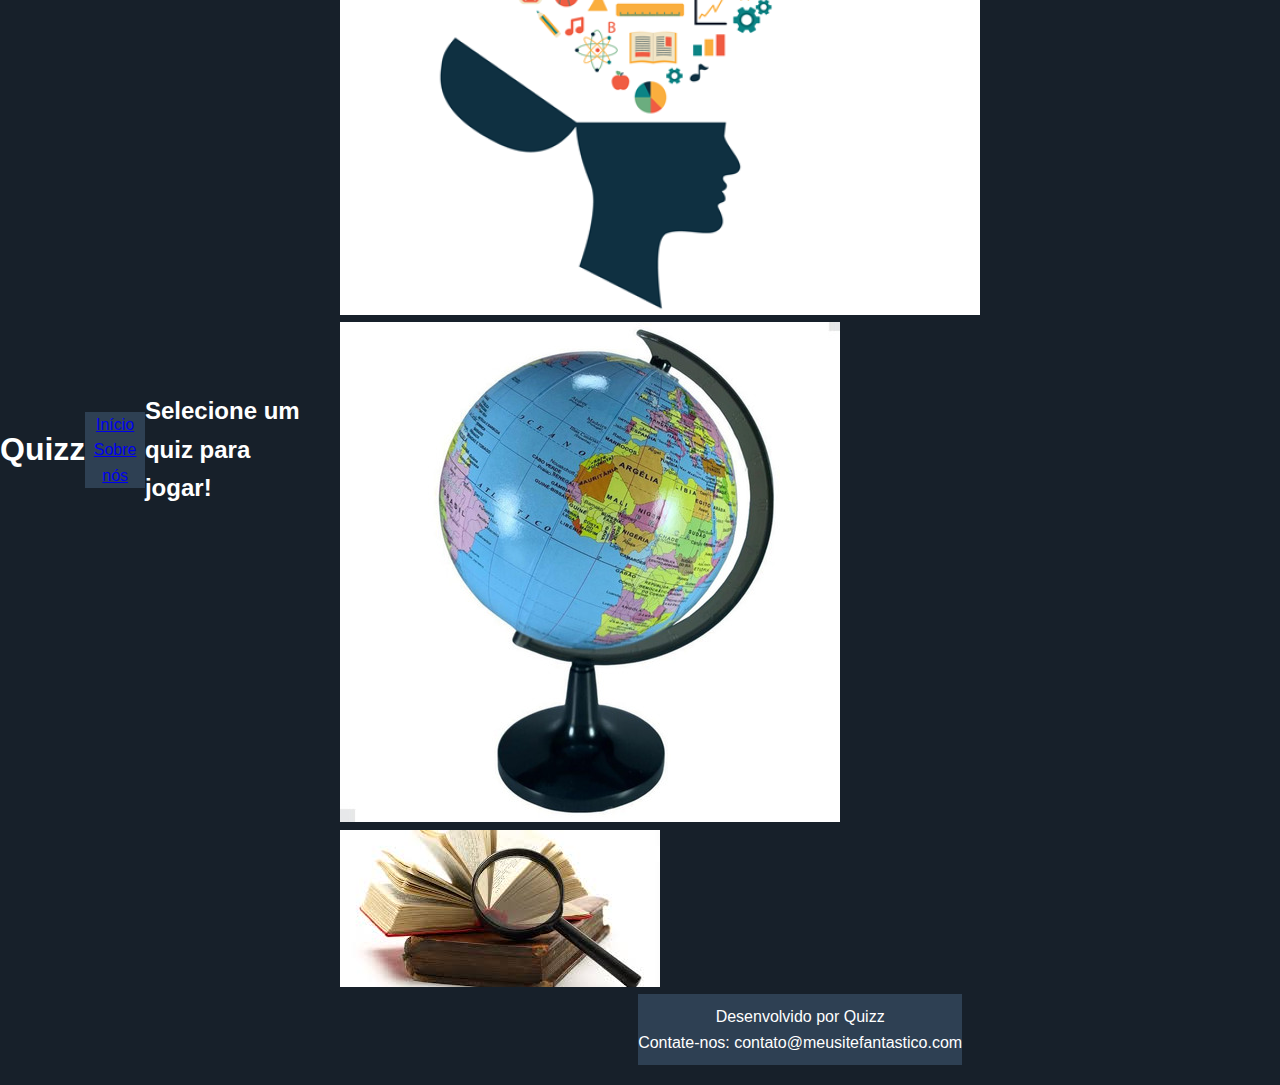
==== index.html @ 4ff0ed2c "." ====
<!DOCTYPE html>
<html lang="pt-br">
<head>
    <meta charset="UTF-8">
    <title>Início</title>
    <link rel="stylesheet" href="style.css">
</head>
<body class="body__index">
    <header class="header__index">
        <h1 class="h1__header__index">Quizz</h1>
    </header>
    <nav>
      <ul class="navBar__ul__index">
        <li class="navBar_li__index"><a href="index.html" class=".navBar__a__index">Início</a></li>
        <li class="navBar_li__index"><a href="/html/Sobre.html" class=".navBar__a__index">Sobre nós</a></li>
      </ul>
    </nav>
    <div class="title__index">
      <h2>Selecione um quiz para jogar!</h2>
    </div>
    <div class="quizzes-boxes">
        <div class="quiz__img">
            <a href="/html/conhecimentosgerais.html"><img src="/asets/conhecimentos gerais.webp" alt="Quiz 1">
            <div class="content">
              <h1><a href="/html/conhecimentosgerais.html">Conhecimentos gerais</a></h1>
            </div>
        </div>
        <div class="quiz__img">
            <img src="/asets/geo.jpg" alt="Quiz 2">
            <div class="content">
              <h1><a href="/html/geogragia.html">Geografia</a></h1>
            </div>
        </div>
        <div class="quiz__img">
            <img src="/asets/hist.png" alt="Quiz 3">
            <div class="content">
              <h1><a href="/html/historia.html">História</a></h1>
            </div>
        </div>
      
    <footer>
        <p>Desenvolvido por Quizz</p>
        <p>Contate-nos: <a href="mailto:contato@meusitefantastico.com">contato@meusitefantastico.com</a></p>
    </footer>
</body>
</html>
---- style.css ----
.body__index {
  font-family: Arial, sans-serif;
  line-height: 1.6;
  margin: 0;
  padding: 0;
  background-color: #17202A;
}

.header__index {
  background-color: #17202A;
  color: white;
  padding: 10px 0;
  text-align: center;
}

.h1__header__index {
  margin: 0;
}

.navBar__ul__index{
  list-style-type:none;
  background-color: #2E4053;
  padding:0px;
  margin: 0px;
  overflow: hidden;
   text-align: center;
}

.navBar__a__index{
  color: white;
  text-decoration: none;
  padding: 15px;
  display: block;
  text-align: center;
}

.navBar__a__index:hover{
  background-color: black;
  
}

.navBar_li__index{
  display: inline-block;
  
}

.title{
color: white;
text-align: center;
}

.secao{
color:white;
text-align: left;
}

.quizzes-boxes {
  display: flex;
  flex-wrap: wrap;
  justify-content: center;
  padding: 20px;
  background-color: #17202A;
}
.quiz{
background-color: white;
color: black; 
width: 550px;
height: 550px;
margin: 10px;
text-align: center;
border: 2px #17202A;
border-radius: 6px;
overflow: hidden;
position: relative;

}

.quiz__img{
width: 100%;
height: 100%;
object-fit: cover;
transition: opacity 0.6s;
}

.quiz__img:hover img{
opacity:0.3;
}

.content{
position: absolute;
top:50%;
left:50%;
transform: translate(-50%, -50%);
color:#17202A;
font-size:24px;
opacity: 0;
transition: opacity 0.6s;
}

.quiz:hover .content{
opacity:1;
}

footer {
background-color: #2E4053;
clear: both;
padding: 10px 0;
color: white;
text-align: center;
}
footer a{
text-decoration: none;
color: white;
}

*{
  padding: 0;
  margin:0;
  box-sizing: border-box;
}

button{
  cursor: pointer;
  
}
body{
  background-color: black ;
  color: white;
  height: 100vh;
  display: flex;
  justify-content: center;
  align-items: center;
  
}

.container{
  background-color: black;
  width: 90%;
  max-width: 800px;
  
  border: 2px solid white;
  border-radius: 6px;
  padding: 16px;
  
  display: flex;
  flex-direction: column;
  justify-content: center;
  align-items: center; 
}

.question-box{
  width: 100%;
  display: flex;
  flex-direction: column;
  justify-content: center;
  align-items: center;
  gap: 24px;
}

.question{
  font-size: 24px;
  font-weight: bold;
  text-align: center;
}

.answers-box{
  width: 100%;
  display: grid;
  grid-template-columns:1fr 1fr ;
  gap: 16px;
}

.next-question{
  margin-top: 32px;
}

.button{
  background-color: blue;
  color: white;
  font-size: 16px;
  font-weight: bold;
  border: 0;
  border-radius: 6px;
  height: 48px;
  padding: 0 32px;
}

.hide{
  display: none;
}
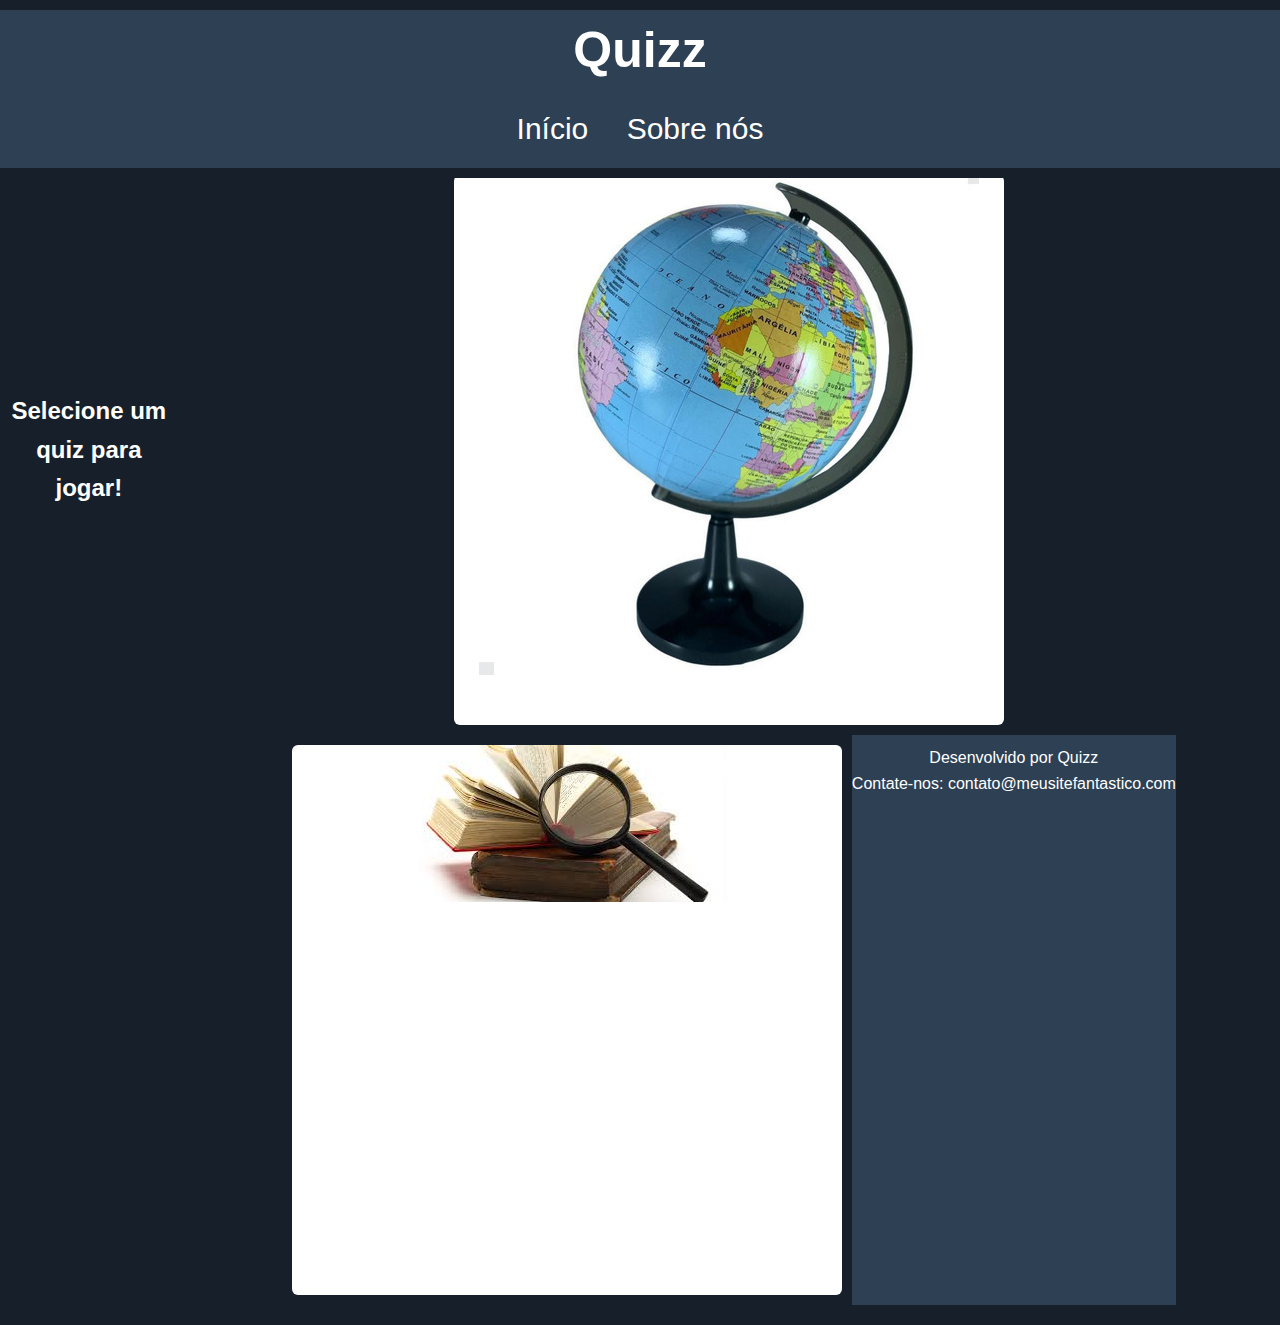
==== commit fa640d67: "." ====
--- a/index.html
+++ b/index.html
@@ -8,21 +8,22 @@
 <body class="body__index">
     <header class="header__index">
         <h1 class="h1__header__index">Quizz</h1>
+          <nav class="secao">
+            <ul class="navBar__ul__index">
+              <li class="navBar_li__index"><a href="index.html" class="navBar__a__index">Início</a></li>
+              <li class="navBar_li__index"><a href="/html/Sobre.html" class="navBar__a__index">Sobre nós</a></li>
+            </ul>
+          </nav>
     </header>
-    <nav>
-      <ul class="navBar__ul__index">
-        <li class="navBar_li__index"><a href="index.html" class=".navBar__a__index">Início</a></li>
-        <li class="navBar_li__index"><a href="/html/Sobre.html" class=".navBar__a__index">Sobre nós</a></li>
-      </ul>
-    </nav>
-    <div class="title__index">
-      <h2>Selecione um quiz para jogar!</h2>
+    
+    <div>
+      <h2 class="title__index">Selecione um quiz para jogar!</h2>
     </div>
     <div class="quizzes-boxes">
         <div class="quiz__img">
             <a href="/html/conhecimentosgerais.html"><img src="/asets/conhecimentos gerais.webp" alt="Quiz 1">
             <div class="content">
-              <h1><a href="/html/conhecimentosgerais.html">Conhecimentos gerais</a></h1>
+              <h1 class=".quiz__h1"><a href="/html/conhecimentosgerais.html">Conhecimentos gerais</a></h1>
             </div>
         </div>
         <div class="quiz__img">
--- a/style.css
+++ b/style.css
@@ -11,22 +11,34 @@
   color: white;
   padding: 10px 0;
   text-align: center;
+  width: 100%; 
+  position: fixed; 
+  top: 0; 
+  z-index: 1000; 
 }
 
 .h1__header__index {
+  text-align: left;
+  font-size: 50px;
+  list-style-type: none;
+  background-color: #2E4053;
+  padding: 0;
   margin: 0;
+  overflow: hidden;
+  text-align: center;
 }
 
-.navBar__ul__index{
-  list-style-type:none;
+.navBar__ul__index {
+  list-style-type: none;
   background-color: #2E4053;
-  padding:0px;
-  margin: 0px;
+  padding: 0;
+  margin: 0;
   overflow: hidden;
-   text-align: center;
+  text-align: center;
+  font-size: 30px;
 }
 
-.navBar__a__index{
+.navBar__a__index {
   color: white;
   text-decoration: none;
   padding: 15px;
@@ -34,17 +46,16 @@
   text-align: center;
 }
 
-.navBar__a__index:hover{
+.navBar__a__index:hover {
   background-color: black;
-  
 }
 
-.navBar_li__index{
+.navBar_li__index {
   display: inline-block;
-  
 }
 
-.title{
+
+.title__index{
 color: white;
 text-align: center;
 }
@@ -61,7 +72,8 @@
   padding: 20px;
   background-color: #17202A;
 }
-.quiz{
+
+.quiz__img{
 background-color: white;
 color: black; 
 width: 550px;
@@ -72,17 +84,11 @@
 border-radius: 6px;
 overflow: hidden;
 position: relative;
-
-}
-
-.quiz__img{
-width: 100%;
-height: 100%;
 object-fit: cover;
 transition: opacity 0.6s;
 }
 
-.quiz__img:hover img{
+.quiz__img:hover{
 opacity:0.3;
 }
 
@@ -97,7 +103,7 @@
 transition: opacity 0.6s;
 }
 
-.quiz:hover .content{
+.quiz__h1:hover .content{
 opacity:1;
 }
 
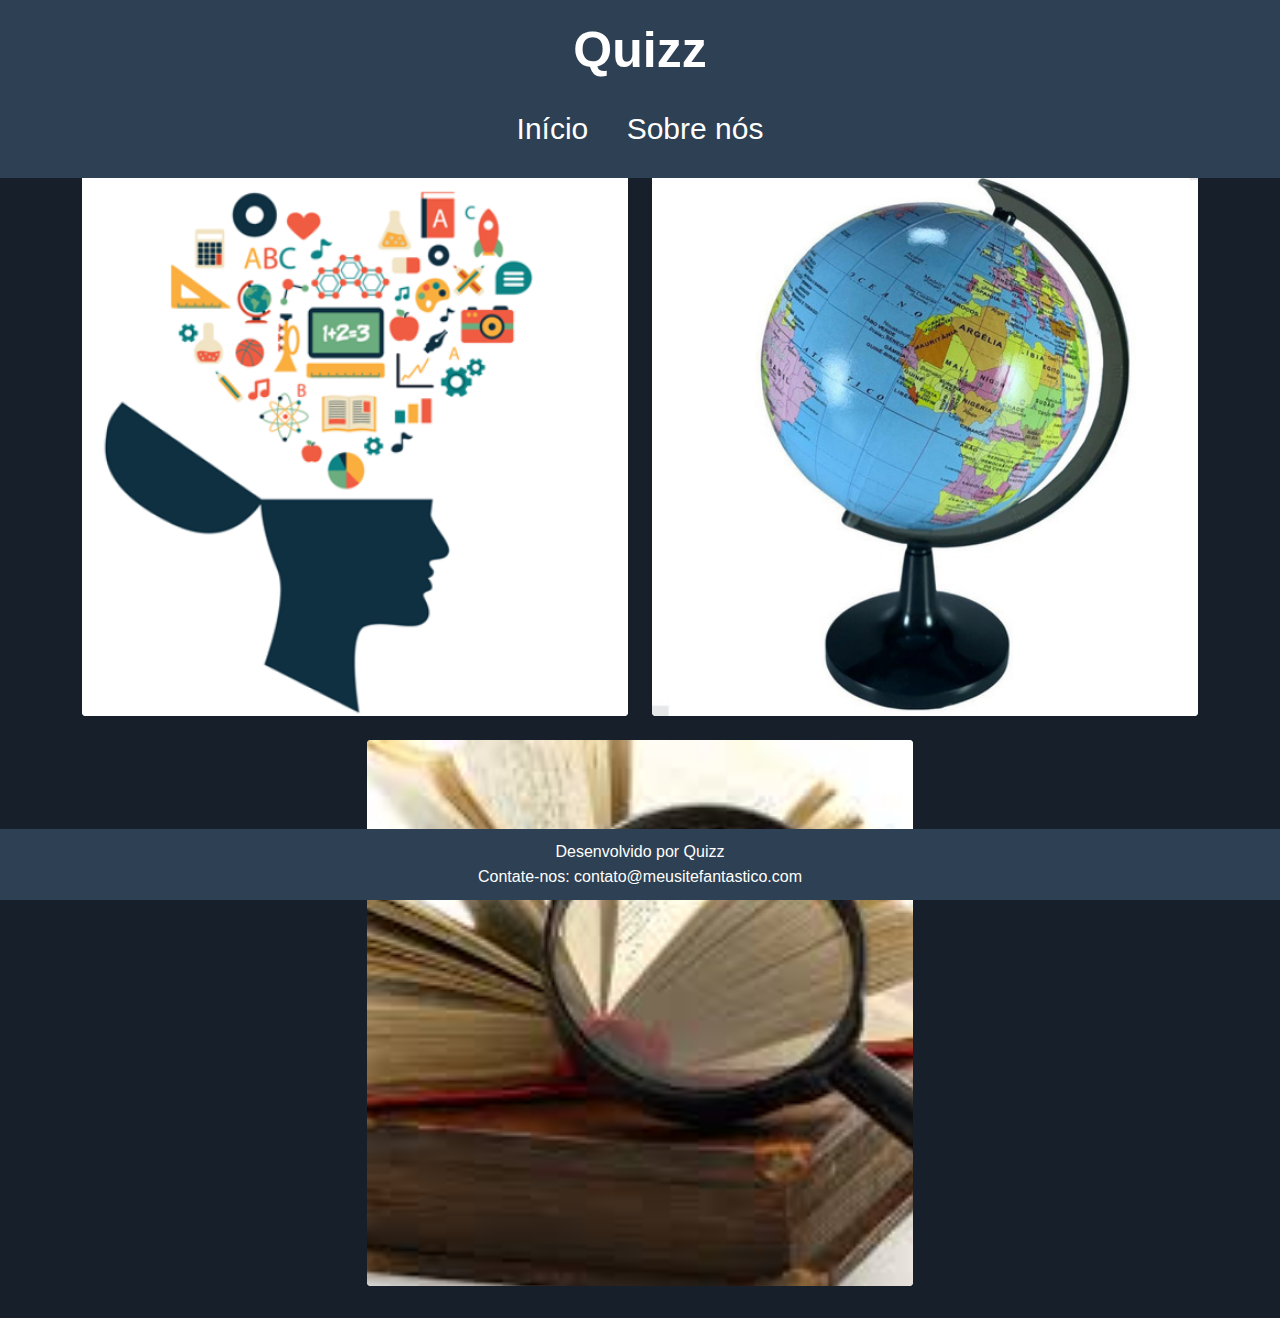
==== commit 35b0e189: "." ====
--- a/index.html
+++ b/index.html
@@ -8,40 +8,41 @@
 <body class="body__index">
     <header class="header__index">
         <h1 class="h1__header__index">Quizz</h1>
-          <nav class="secao">
+        <nav class="secao">
             <ul class="navBar__ul__index">
-              <li class="navBar_li__index"><a href="index.html" class="navBar__a__index">Início</a></li>
-              <li class="navBar_li__index"><a href="/html/Sobre.html" class="navBar__a__index">Sobre nós</a></li>
+                <li class="navBar_li__index"><a href="index.html" class="navBar__a__index">Início</a></li>
+                <li class="navBar_li__index"><a href="sobre.html" class="navBar__a__index">Sobre nós</a></li>
             </ul>
-          </nav>
+        </nav>
     </header>
-    
-    <div>
-      <h2 class="title__index">Selecione um quiz para jogar!</h2>
-    </div>
-    <div class="quizzes-boxes">
-        <div class="quiz__img">
-            <a href="/html/conhecimentosgerais.html"><img src="/asets/conhecimentos gerais.webp" alt="Quiz 1">
-            <div class="content">
-              <h1 class=".quiz__h1"><a href="/html/conhecimentosgerais.html">Conhecimentos gerais</a></h1>
+
+    <div class="main-content">
+        <h2 class="title__index">Selecione um quiz para jogar!</h2>
+        <div class="quizzes-boxes">
+            <div class="quiz__img">
+                <a href="conhecimentosgerais.html"><img src="asets/conhecimentos gerais.webp" alt="Quiz 1"></a>
+                <div class="content">
+                    <h1 class="quiz__h1"><a href="conhecimentosgerais.html">Conhecimentos gerais</a></h1>
+                </div>
+            </div>
+            <div class="quiz__img">
+                <a href="geografia.html"><img src="asets/geo.jpg" alt="Quiz 2"></a>
+                <div class="content">
+                    <h1><a href="geografia.html">Geografia</a></h1>
+                </div>
+            </div>
+            <div class="quiz__img">
+                <a href="historia.html"><img src="asets/hist.png" alt="Quiz 3"></a>
+                <div class="content">
+                    <h1><a href="historia.html">História</a></h1>
+                </div>
             </div>
         </div>
-        <div class="quiz__img">
-            <img src="/asets/geo.jpg" alt="Quiz 2">
-            <div class="content">
-              <h1><a href="/html/geogragia.html">Geografia</a></h1>
-            </div>
-        </div>
-        <div class="quiz__img">
-            <img src="/asets/hist.png" alt="Quiz 3">
-            <div class="content">
-              <h1><a href="/html/historia.html">História</a></h1>
-            </div>
-        </div>
-      
+    </div>
+
     <footer>
         <p>Desenvolvido por Quizz</p>
         <p>Contate-nos: <a href="mailto:contato@meusitefantastico.com">contato@meusitefantastico.com</a></p>
     </footer>
 </body>
-</html>+</html>
--- a/style.css
+++ b/style.css
@@ -1,41 +1,51 @@
-.body__index {
+* {
+  padding: 0;
+  margin: 0;
+  box-sizing: border-box;
+}
+
+body {
+  background-color: #17202A;
+  color: white;
   font-family: Arial, sans-serif;
   line-height: 1.6;
   margin: 0;
   padding: 0;
-  background-color: #17202A;
 }
 
-.header__index {
-  background-color: #17202A;
+.body__index {
+  display: flex;
+  flex-direction: column;
+  align-items: center;
+}
+
+.header__index, .header_sobre {
+  background-color: #2E4053;
   color: white;
   padding: 10px 0;
   text-align: center;
-  width: 100%; 
-  position: fixed; 
-  top: 0; 
-  z-index: 1000; 
+  width: 100%;
+  position: fixed;
+  top: 0;
+  z-index: 1000;
 }
 
-.h1__header__index {
-  text-align: left;
+.h1__header__index, .title {
   font-size: 50px;
-  list-style-type: none;
-  background-color: #2E4053;
-  padding: 0;
-  margin: 0;
-  overflow: hidden;
-  text-align: center;
 }
 
 .navBar__ul__index {
   list-style-type: none;
-  background-color: #2E4053;
   padding: 0;
   margin: 0;
   overflow: hidden;
   text-align: center;
   font-size: 30px;
+  background-color: #2E4053;
+}
+
+.navBar_li__index {
+  display: inline-block;
 }
 
 .navBar__a__index {
@@ -50,19 +60,15 @@
   background-color: black;
 }
 
-.navBar_li__index {
-  display: inline-block;
+.main-content {
+  margin-top: 80px;
+  text-align: center;
 }
 
-
-.title__index{
-color: white;
-text-align: center;
-}
-
-.secao{
-color:white;
-text-align: left;
+.title__index {
+  color: white;
+  text-align: center;
+  margin-bottom: 20px;
 }
 
 .quizzes-boxes {
@@ -70,129 +76,75 @@
   flex-wrap: wrap;
   justify-content: center;
   padding: 20px;
-  background-color: #17202A;
 }
 
-.quiz__img{
-background-color: white;
-color: black; 
-width: 550px;
-height: 550px;
-margin: 10px;
-text-align: center;
-border: 2px #17202A;
-border-radius: 6px;
-overflow: hidden;
-position: relative;
-object-fit: cover;
-transition: opacity 0.6s;
+.quiz__img {
+  background-color: white;
+  color: black;
+  width: 550px;
+  height: 550px;
+  margin: 10px;
+  text-align: center;
+  border: 2px solid #17202A;
+  border-radius: 6px;
+  overflow: hidden;
+  position: relative;
+  transition: opacity 0.6s;
 }
 
-.quiz__img:hover{
-opacity:0.3;
+.quiz__img img {
+  width: 550px;
+  height: 550px;
+  object-fit: cover;
 }
 
-.content{
-position: absolute;
-top:50%;
-left:50%;
-transform: translate(-50%, -50%);
-color:#17202A;
-font-size:24px;
-opacity: 0;
-transition: opacity 0.6s;
+.quiz__img:hover {
+  opacity: 0.8;
 }
 
-.quiz__h1:hover .content{
-opacity:1;
+.content {
+  position: absolute;
+  top: 50%;
+  left: 50%;
+  transform: translate(-50%, -50%);
+  color: #17202A;
+  font-size: 24px;
+  opacity: 0;
+  transition: opacity 0.6s;
+}
+
+.quiz__img:hover .content {
+  opacity: 1;
 }
 
 footer {
-background-color: #2E4053;
-clear: both;
-padding: 10px 0;
-color: white;
-text-align: center;
-}
-footer a{
-text-decoration: none;
-color: white;
+  background-color: #2E4053;
+  clear: both;
+  padding: 10px 0;
+  color: white;
+  text-align: center;
+  position: fixed;
+  width: 100%;
+  bottom: 0;
 }
 
-*{
-  padding: 0;
-  margin:0;
-  box-sizing: border-box;
+footer a {
+  text-decoration: none;
+  color: white;
 }
 
-button{
-  cursor: pointer;
-  
-}
-body{
-  background-color: black ;
-  color: white;
-  height: 100vh;
-  display: flex;
-  justify-content: center;
-  align-items: center;
-  
+.container {
+  margin-top: 80px;
+  padding: 20px;
 }
 
-.container{
-  background-color: black;
-  width: 90%;
-  max-width: 800px;
-  
-  border: 2px solid white;
-  border-radius: 6px;
-  padding: 16px;
-  
-  display: flex;
-  flex-direction: column;
-  justify-content: center;
-  align-items: center; 
+.h2__sobre, .p__sobre {
+  margin-bottom: 20px;
 }
 
-.question-box{
+.image {
   width: 100%;
-  display: flex;
-  flex-direction: column;
-  justify-content: center;
-  align-items: center;
-  gap: 24px;
+  height: auto;
+  display: block;
+  margin: 0 auto;
 }
-
-.question{
-  font-size: 24px;
-  font-weight: bold;
-  text-align: center;
-}
-
-.answers-box{
-  width: 100%;
-  display: grid;
-  grid-template-columns:1fr 1fr ;
-  gap: 16px;
-}
-
-.next-question{
-  margin-top: 32px;
-}
-
-.button{
-  background-color: blue;
-  color: white;
-  font-size: 16px;
-  font-weight: bold;
-  border: 0;
-  border-radius: 6px;
-  height: 48px;
-  padding: 0 32px;
-}
-
-.hide{
-  display: none;
-}
-
-
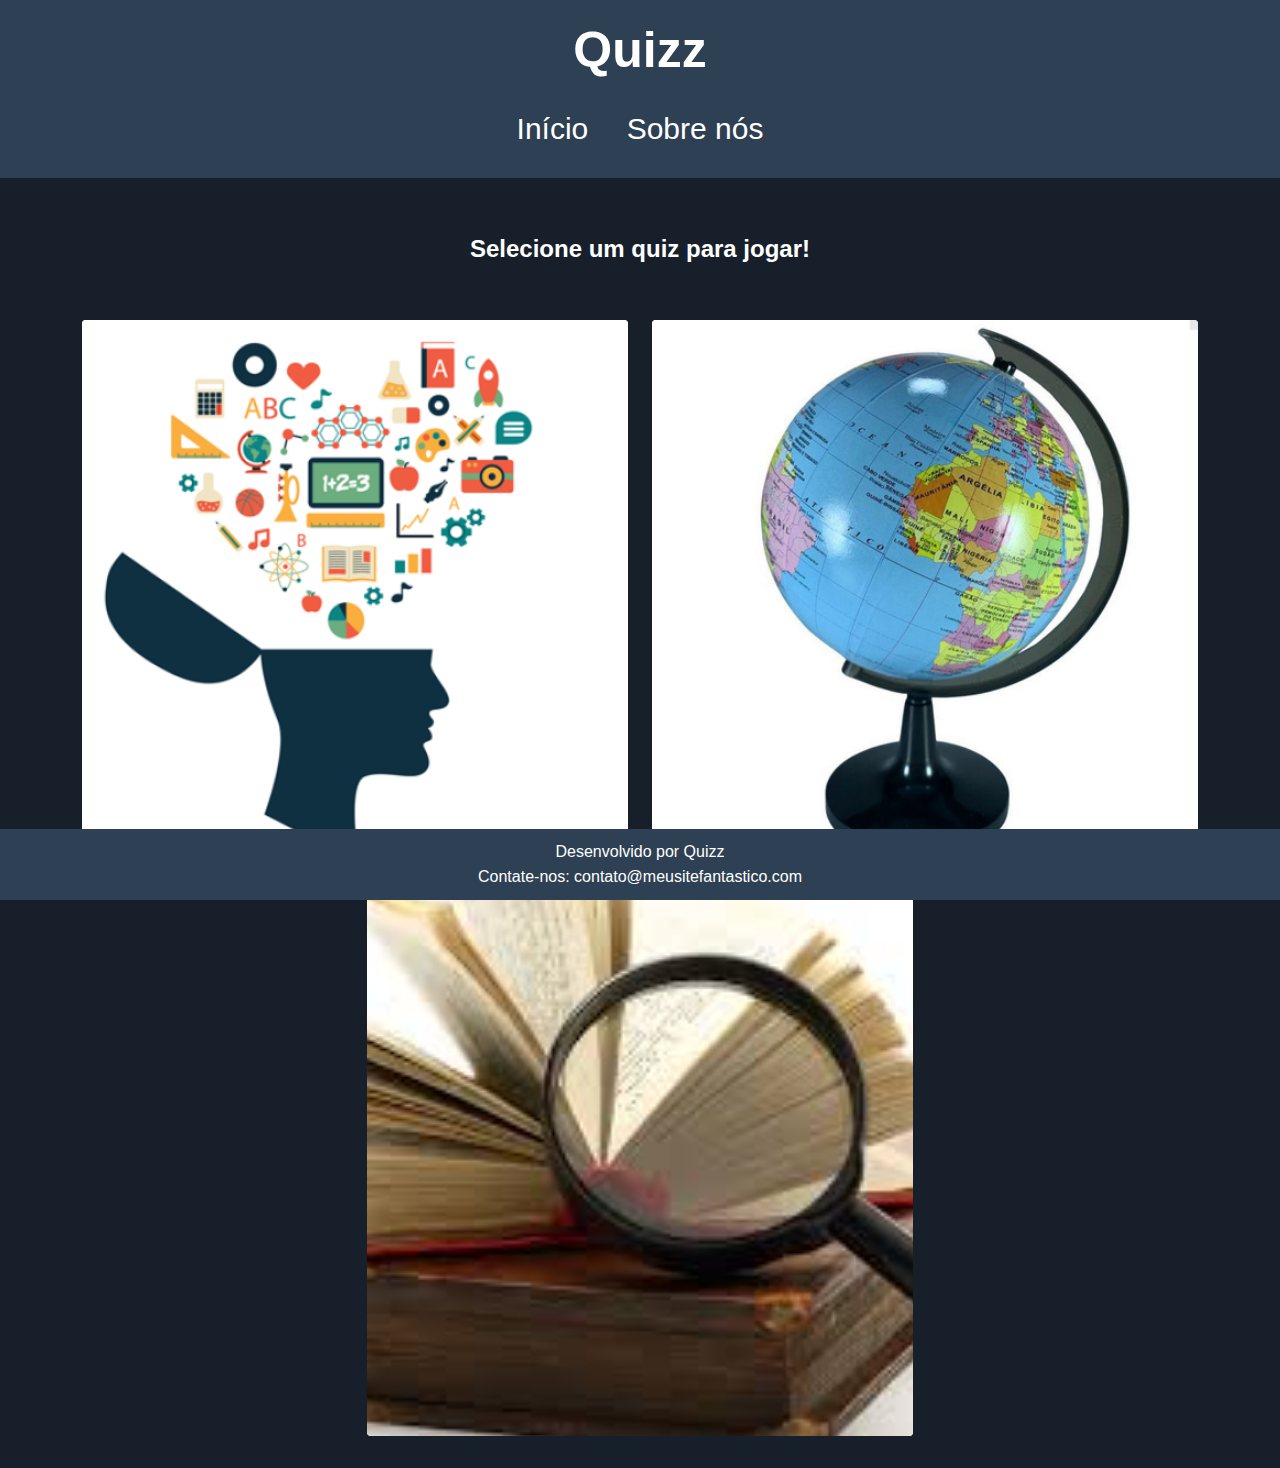
==== commit b1ca6235: "." ====
--- a/index.html
+++ b/index.html
@@ -11,7 +11,7 @@
         <nav class="secao">
             <ul class="navBar__ul__index">
                 <li class="navBar_li__index"><a href="index.html" class="navBar__a__index">Início</a></li>
-                <li class="navBar_li__index"><a href="sobre.html" class="navBar__a__index">Sobre nós</a></li>
+                <li class="navBar_li__index"><a href="html/Sobre.html" class="navBar__a__index">Sobre nós</a></li>
             </ul>
         </nav>
     </header>
@@ -20,19 +20,19 @@
         <h2 class="title__index">Selecione um quiz para jogar!</h2>
         <div class="quizzes-boxes">
             <div class="quiz__img">
-                <a href="conhecimentosgerais.html"><img src="asets/conhecimentos gerais.webp" alt="Quiz 1"></a>
+                <a href="html/conhecimentosgerais.html"><img src="asets/conhecimentos gerais.webp" alt="Quiz 1"></a>
                 <div class="content">
-                    <h1 class="quiz__h1"><a href="conhecimentosgerais.html">Conhecimentos gerais</a></h1>
+                    <h1 class="quiz__h1"><a href="/html/conhecimentosgerais.html">Conhecimentos gerais</a></h1>
                 </div>
             </div>
             <div class="quiz__img">
-                <a href="geografia.html"><img src="asets/geo.jpg" alt="Quiz 2"></a>
+                <a href="html/geogragia.html"><img src="asets/geo.jpg" alt="Quiz 2"></a>
                 <div class="content">
-                    <h1><a href="geografia.html">Geografia</a></h1>
+                    <h1><a href="/html/geogragia.html">Geografia</a></h1>
                 </div>
             </div>
             <div class="quiz__img">
-                <a href="historia.html"><img src="asets/hist.png" alt="Quiz 3"></a>
+                <a href="html/historia.html"><img src="asets/hist.png" alt="Quiz 3"></a>
                 <div class="content">
                     <h1><a href="historia.html">História</a></h1>
                 </div>
--- a/style.css
+++ b/style.css
@@ -17,6 +17,7 @@
   display: flex;
   flex-direction: column;
   align-items: center;
+  padding-top: 150px;
 }
 
 .header__index, .header_sobre {
@@ -32,6 +33,11 @@
 
 .h1__header__index, .title {
   font-size: 50px;
+}
+
+.title a {
+  text-decoration: none;
+  color: white; 
 }
 
 .navBar__ul__index {
@@ -113,6 +119,15 @@
   transition: opacity 0.6s;
 }
 
+.content a {
+  text-decoration: none;
+  color: black;
+}
+
+.content a:hover {
+  color: black; 
+}
+
 .quiz__img:hover .content {
   opacity: 1;
 }
